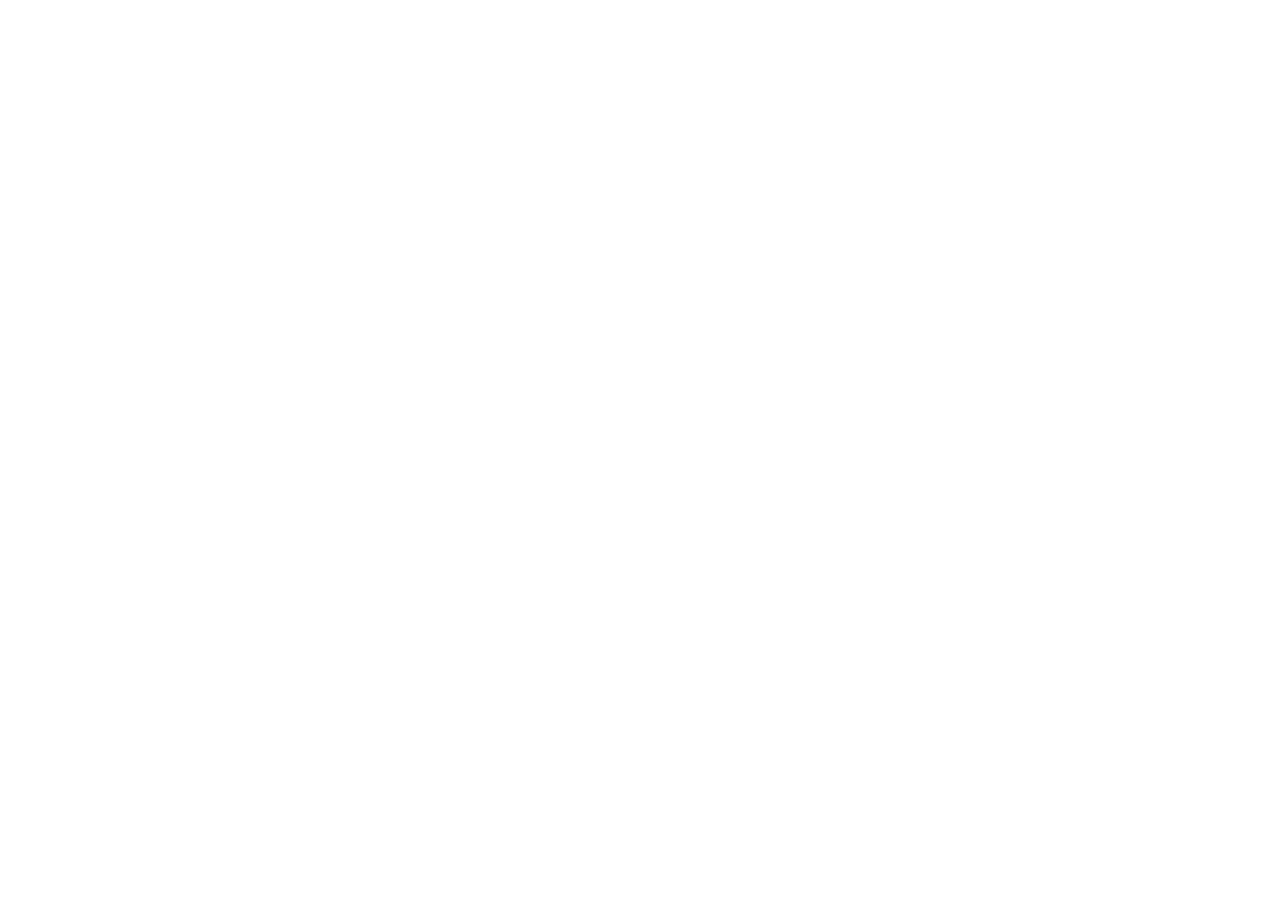
==== login.html @ 2840e65f "提交文件" ====
<!DOCTYPE html>
<html lang="en">
<head>
  <meta charset="UTF-8">
  <meta http-equiv="X-UA-Compatible" content="IE=edge">
  <meta name="viewport" content="width=device-width, initial-scale=1.0">
  <title>Document</title>
</head>
<body>
  
</body>
</html>
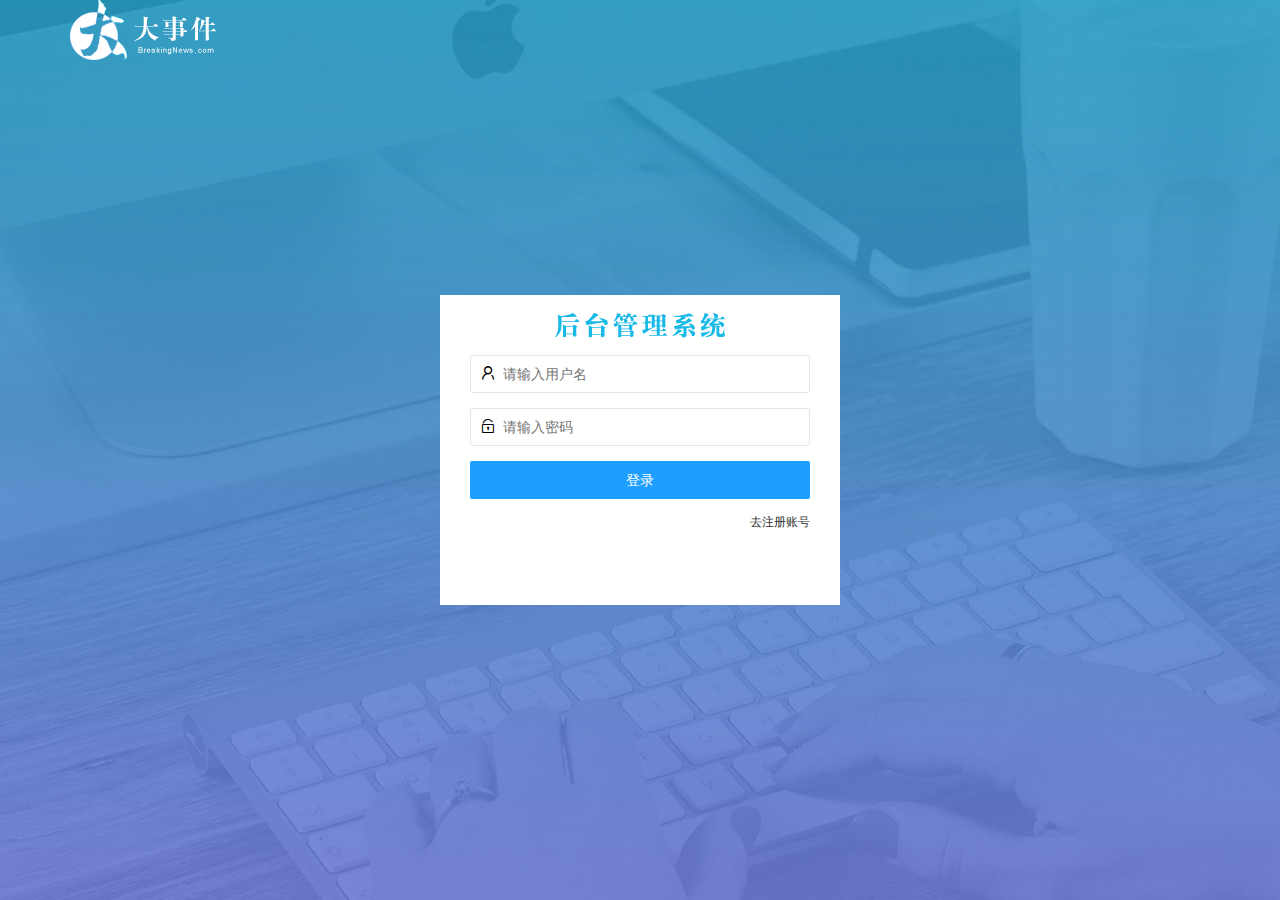
==== commit 8209e33f: "完成了登录和注册模块" ====
--- a/login.html
+++ b/login.html
@@ -4,9 +4,84 @@
   <meta charset="UTF-8">
   <meta http-equiv="X-UA-Compatible" content="IE=edge">
   <meta name="viewport" content="width=device-width, initial-scale=1.0">
-  <title>Document</title>
+  <title>大事件-登录/注册</title>
+  <!-- 导入layui样式 -->
+  <link rel="stylesheet" href="assets/lib/layui/css/layui.css">
+  <!-- 导入自己的样式 -->
+  <link rel="stylesheet" href="assets/css/login.css">
 </head>
 <body>
-  
+  <!-- 头部的logol区域 -->
+  <div class="layui-main">
+    <img src="/assets/images/logo.png" alt="">
 </body>
+  </div>
+
+  <!-- 登陆注册区域 -->
+  <div class="loginAndRegBox">
+    <div class="title-box"></div>
+    <!-- 登陆模块 -->
+    <div class="login-box">
+      <!-- 登陆的表单 -->
+    <form class="layui-form" id="form_login">
+      <!-- 用户名 -->
+      <div class="layui-form-item">
+        <i class="layui-icon layui-icon-username"></i>  
+        <input type="text" name="username" required  lay-verify="required" placeholder="请输入用户名" autocomplete="off" class="layui-input">
+      </div>
+      <!-- 密码 -->
+      <div class="layui-form-item">
+        <i class="layui-icon layui-icon-password"></i>
+        <input type="password" name="password" required  lay-verify="required|pwd" placeholder="请输入密码" autocomplete="off" class="layui-input">
+      </div>
+      <!-- 登录按钮 -->
+      <div class="layui-form-item">
+        <!-- 表单提交按钮和普通按钮的区别就是lay-submit的区别 -->
+        <button class="layui-btn layui-btn-fluid layui-btn-normal" lay-submit >登录</button> 
+      </div> 
+      <div class="layui-form-item links">
+        <a href="javascript:;" id="link_reg">去注册账号</a>
+      </div> 
+    </form>   
+    </div>
+    <!-- 注册模块 -->
+    <div class="reg-box" >
+      <!-- 注册的表单 -->
+      <form class="layui-form" id="form_reg">
+        <!-- 用户名 -->
+        <div class="layui-form-item">
+          <i class="layui-icon layui-icon-username"></i>  
+          <input type="text" name="username" required  lay-verify="required" placeholder="请输入用户名" autocomplete="off" class="layui-input">
+        </div>
+        <!-- 密码 -->
+        <div class="layui-form-item">
+          <i class="layui-icon layui-icon-password"></i>
+          <input type="password" name="password" required  lay-verify="required|pwd" placeholder="请输入密码" autocomplete="off" class="layui-input">
+        </div>
+        <!-- 密码确认框 -->
+        <div class="layui-form-item">
+          <i class="layui-icon layui-icon-password"></i>
+          <input type="password" name="repassword" required  lay-verify="required|pwd|repwd" placeholder="再次确认密码" autocomplete="off" class="layui-input">
+        </div>
+        <!-- 注册按钮 -->
+        <div class="layui-form-item">
+
+          <button class="layui-btn layui-btn-fluid layui-btn-normal" lay-submit >注册</button> 
+        </div> 
+        <div class="layui-form-item links">
+          <a href="javascript:;" id="link_login">去登录</a>
+        </div> 
+      </form>   
+      
+    </div> 
+             
+  </div>
+  <!-- 导入layui中的JS文件,要想layui中的某个功能样式生效，既需要导入css文件也需要js文件 -->
+  <script src="/assets/lib/layui/layui.all.js"></script>
+  <!-- 导入JQuery -->
+  <script src="/assets/lib/jquery.js"></script>
+  <script src="/assets/js/baseAPI.js"></script>
+  <!-- 导入自己的脚本 -->
+  <script src="/assets/js/login.js"></script>
+ 
 </html>--- a/assets/lib/layui/css/layui.css
+++ b/assets/lib/layui/css/layui.css
@@ -0,0 +1,2 @@
+/** layui-v2.5.5 MIT License By https://www.layui.com */
+ .layui-inline,img{display:inline-block;vertical-align:middle}h1,h2,h3,h4,h5,h6{font-weight:400}.layui-edge,.layui-header,.layui-inline,.layui-main{position:relative}.layui-body,.layui-edge,.layui-elip{overflow:hidden}.layui-btn,.layui-edge,.layui-inline,img{vertical-align:middle}.layui-btn,.layui-disabled,.layui-icon,.layui-unselect{-moz-user-select:none;-webkit-user-select:none;-ms-user-select:none}.layui-elip,.layui-form-checkbox span,.layui-form-pane .layui-form-label{text-overflow:ellipsis;white-space:nowrap}.layui-breadcrumb,.layui-tree-btnGroup{visibility:hidden}blockquote,body,button,dd,div,dl,dt,form,h1,h2,h3,h4,h5,h6,input,li,ol,p,pre,td,textarea,th,ul{margin:0;padding:0;-webkit-tap-highlight-color:rgba(0,0,0,0)}a:active,a:hover{outline:0}img{border:none}li{list-style:none}table{border-collapse:collapse;border-spacing:0}h4,h5,h6{font-size:100%}button,input,optgroup,option,select,textarea{font-family:inherit;font-size:inherit;font-style:inherit;font-weight:inherit;outline:0}pre{white-space:pre-wrap;white-space:-moz-pre-wrap;white-space:-pre-wrap;white-space:-o-pre-wrap;word-wrap:break-word}body{line-height:24px;font:14px Helvetica Neue,Helvetica,PingFang SC,Tahoma,Arial,sans-serif}hr{height:1px;margin:10px 0;border:0;clear:both}a{color:#333;text-decoration:none}a:hover{color:#777}a cite{font-style:normal;*cursor:pointer}.layui-border-box,.layui-border-box *{box-sizing:border-box}.layui-box,.layui-box *{box-sizing:content-box}.layui-clear{clear:both;*zoom:1}.layui-clear:after{content:'\20';clear:both;*zoom:1;display:block;height:0}.layui-inline{*display:inline;*zoom:1}.layui-edge{display:inline-block;width:0;height:0;border-width:6px;border-style:dashed;border-color:transparent}.layui-edge-top{top:-4px;border-bottom-color:#999;border-bottom-style:solid}.layui-edge-right{border-left-color:#999;border-left-style:solid}.layui-edge-bottom{top:2px;border-top-color:#999;border-top-style:solid}.layui-edge-left{border-right-color:#999;border-right-style:solid}.layui-disabled,.layui-disabled:hover{color:#d2d2d2!important;cursor:not-allowed!important}.layui-circle{border-radius:100%}.layui-show{display:block!important}.layui-hide{display:none!important}@font-face{font-family:layui-icon;src:url(../font/iconfont.eot?v=250);src:url(../font/iconfont.eot?v=250#iefix) format('embedded-opentype'),url(../font/iconfont.woff2?v=250) format('woff2'),url(../font/iconfont.woff?v=250) format('woff'),url(../font/iconfont.ttf?v=250) format('truetype'),url(../font/iconfont.svg?v=250#layui-icon) format('svg')}.layui-icon{font-family:layui-icon!important;font-size:16px;font-style:normal;-webkit-font-smoothing:antialiased;-moz-osx-font-smoothing:grayscale}.layui-icon-reply-fill:before{content:"\e611"}.layui-icon-set-fill:before{content:"\e614"}.layui-icon-menu-fill:before{content:"\e60f"}.layui-icon-search:before{content:"\e615"}.layui-icon-share:before{content:"\e641"}.layui-icon-set-sm:before{content:"\e620"}.layui-icon-engine:before{content:"\e628"}.layui-icon-close:before{content:"\1006"}.layui-icon-close-fill:before{content:"\1007"}.layui-icon-chart-screen:before{content:"\e629"}.layui-icon-star:before{content:"\e600"}.layui-icon-circle-dot:before{content:"\e617"}.layui-icon-chat:before{content:"\e606"}.layui-icon-release:before{content:"\e609"}.layui-icon-list:before{content:"\e60a"}.layui-icon-chart:before{content:"\e62c"}.layui-icon-ok-circle:before{content:"\1005"}.layui-icon-layim-theme:before{content:"\e61b"}.layui-icon-table:before{content:"\e62d"}.layui-icon-right:before{content:"\e602"}.layui-icon-left:before{content:"\e603"}.layui-icon-cart-simple:before{content:"\e698"}.layui-icon-face-cry:before{content:"\e69c"}.layui-icon-face-smile:before{content:"\e6af"}.layui-icon-survey:before{content:"\e6b2"}.layui-icon-tree:before{content:"\e62e"}.layui-icon-upload-circle:before{content:"\e62f"}.layui-icon-add-circle:before{content:"\e61f"}.layui-icon-download-circle:before{content:"\e601"}.layui-icon-templeate-1:before{content:"\e630"}.layui-icon-util:before{content:"\e631"}.layui-icon-face-surprised:before{content:"\e664"}.layui-icon-edit:before{content:"\e642"}.layui-icon-speaker:before{content:"\e645"}.layui-icon-down:before{content:"\e61a"}.layui-icon-file:before{content:"\e621"}.layui-icon-layouts:before{content:"\e632"}.layui-icon-rate-half:before{content:"\e6c9"}.layui-icon-add-circle-fine:before{content:"\e608"}.layui-icon-prev-circle:before{content:"\e633"}.layui-icon-read:before{content:"\e705"}.layui-icon-404:before{content:"\e61c"}.layui-icon-carousel:before{content:"\e634"}.layui-icon-help:before{content:"\e607"}.layui-icon-code-circle:before{content:"\e635"}.layui-icon-water:before{content:"\e636"}.layui-icon-username:before{content:"\e66f"}.layui-icon-find-fill:before{content:"\e670"}.layui-icon-about:before{content:"\e60b"}.layui-icon-location:before{content:"\e715"}.layui-icon-up:before{content:"\e619"}.layui-icon-pause:before{content:"\e651"}.layui-icon-date:before{content:"\e637"}.layui-icon-layim-uploadfile:before{content:"\e61d"}.layui-icon-delete:before{content:"\e640"}.layui-icon-play:before{content:"\e652"}.layui-icon-top:before{content:"\e604"}.layui-icon-friends:before{content:"\e612"}.layui-icon-refresh-3:before{content:"\e9aa"}.layui-icon-ok:before{content:"\e605"}.layui-icon-layer:before{content:"\e638"}.layui-icon-face-smile-fine:before{content:"\e60c"}.layui-icon-dollar:before{content:"\e659"}.layui-icon-group:before{content:"\e613"}.layui-icon-layim-download:before{content:"\e61e"}.layui-icon-picture-fine:before{content:"\e60d"}.layui-icon-link:before{content:"\e64c"}.layui-icon-diamond:before{content:"\e735"}.layui-icon-log:before{content:"\e60e"}.layui-icon-rate-solid:before{content:"\e67a"}.layui-icon-fonts-del:before{content:"\e64f"}.layui-icon-unlink:before{content:"\e64d"}.layui-icon-fonts-clear:before{content:"\e639"}.layui-icon-triangle-r:before{content:"\e623"}.layui-icon-circle:before{content:"\e63f"}.layui-icon-radio:before{content:"\e643"}.layui-icon-align-center:before{content:"\e647"}.layui-icon-align-right:before{content:"\e648"}.layui-icon-align-left:before{content:"\e649"}.layui-icon-loading-1:before{content:"\e63e"}.layui-icon-return:before{content:"\e65c"}.layui-icon-fonts-strong:before{content:"\e62b"}.layui-icon-upload:before{content:"\e67c"}.layui-icon-dialogue:before{content:"\e63a"}.layui-icon-video:before{content:"\e6ed"}.layui-icon-headset:before{content:"\e6fc"}.layui-icon-cellphone-fine:before{content:"\e63b"}.layui-icon-add-1:before{content:"\e654"}.layui-icon-face-smile-b:before{content:"\e650"}.layui-icon-fonts-html:before{content:"\e64b"}.layui-icon-form:before{content:"\e63c"}.layui-icon-cart:before{content:"\e657"}.layui-icon-camera-fill:before{content:"\e65d"}.layui-icon-tabs:before{content:"\e62a"}.layui-icon-fonts-code:before{content:"\e64e"}.layui-icon-fire:before{content:"\e756"}.layui-icon-set:before{content:"\e716"}.layui-icon-fonts-u:before{content:"\e646"}.layui-icon-triangle-d:before{content:"\e625"}.layui-icon-tips:before{content:"\e702"}.layui-icon-picture:before{content:"\e64a"}.layui-icon-more-vertical:before{content:"\e671"}.layui-icon-flag:before{content:"\e66c"}.layui-icon-loading:before{content:"\e63d"}.layui-icon-fonts-i:before{content:"\e644"}.layui-icon-refresh-1:before{content:"\e666"}.layui-icon-rmb:before{content:"\e65e"}.layui-icon-home:before{content:"\e68e"}.layui-icon-user:before{content:"\e770"}.layui-icon-notice:before{content:"\e667"}.layui-icon-login-weibo:before{content:"\e675"}.layui-icon-voice:before{content:"\e688"}.layui-icon-upload-drag:before{content:"\e681"}.layui-icon-login-qq:before{content:"\e676"}.layui-icon-snowflake:before{content:"\e6b1"}.layui-icon-file-b:before{content:"\e655"}.layui-icon-template:before{content:"\e663"}.layui-icon-auz:before{content:"\e672"}.layui-icon-console:before{content:"\e665"}.layui-icon-app:before{content:"\e653"}.layui-icon-prev:before{content:"\e65a"}.layui-icon-website:before{content:"\e7ae"}.layui-icon-next:before{content:"\e65b"}.layui-icon-component:before{content:"\e857"}.layui-icon-more:before{content:"\e65f"}.layui-icon-login-wechat:before{content:"\e677"}.layui-icon-shrink-right:before{content:"\e668"}.layui-icon-spread-left:before{content:"\e66b"}.layui-icon-camera:before{content:"\e660"}.layui-icon-note:before{content:"\e66e"}.layui-icon-refresh:before{content:"\e669"}.layui-icon-female:before{content:"\e661"}.layui-icon-male:before{content:"\e662"}.layui-icon-password:before{content:"\e673"}.layui-icon-senior:before{content:"\e674"}.layui-icon-theme:before{content:"\e66a"}.layui-icon-tread:before{content:"\e6c5"}.layui-icon-praise:before{content:"\e6c6"}.layui-icon-star-fill:before{content:"\e658"}.layui-icon-rate:before{content:"\e67b"}.layui-icon-template-1:before{content:"\e656"}.layui-icon-vercode:before{content:"\e679"}.layui-icon-cellphone:before{content:"\e678"}.layui-icon-screen-full:before{content:"\e622"}.layui-icon-screen-restore:before{content:"\e758"}.layui-icon-cols:before{content:"\e610"}.layui-icon-export:before{content:"\e67d"}.layui-icon-print:before{content:"\e66d"}.layui-icon-slider:before{content:"\e714"}.layui-icon-addition:before{content:"\e624"}.layui-icon-subtraction:before{content:"\e67e"}.layui-icon-service:before{content:"\e626"}.layui-icon-transfer:before{content:"\e691"}.layui-main{width:1140px;margin:0 auto}.layui-header{z-index:1000;height:60px}.layui-header a:hover{transition:all .5s;-webkit-transition:all .5s}.layui-side{position:fixed;left:0;top:0;bottom:0;z-index:999;width:200px;overflow-x:hidden}.layui-side-scroll{position:relative;width:220px;height:100%;overflow-x:hidden}.layui-body{position:absolute;left:200px;right:0;top:0;bottom:0;z-index:998;width:auto;overflow-y:auto;box-sizing:border-box}.layui-layout-body{overflow:hidden}.layui-layout-admin .layui-header{background-color:#23262E}.layui-layout-admin .layui-side{top:60px;width:200px;overflow-x:hidden}.layui-layout-admin .layui-body{position:fixed;top:60px;bottom:44px}.layui-layout-admin .layui-main{width:auto;margin:0 15px}.layui-layout-admin .layui-footer{position:fixed;left:200px;right:0;bottom:0;height:44px;line-height:44px;padding:0 15px;background-color:#eee}.layui-layout-admin .layui-logo{position:absolute;left:0;top:0;width:200px;height:100%;line-height:60px;text-align:center;color:#009688;font-size:16px}.layui-layout-admin .layui-header .layui-nav{background:0 0}.layui-layout-left{position:absolute!important;left:200px;top:0}.layui-layout-right{position:absolute!important;right:0;top:0}.layui-container{position:relative;margin:0 auto;padding:0 15px;box-sizing:border-box}.layui-fluid{position:relative;margin:0 auto;padding:0 15px}.layui-row:after,.layui-row:before{content:'';display:block;clear:both}.layui-col-lg1,.layui-col-lg10,.layui-col-lg11,.layui-col-lg12,.layui-col-lg2,.layui-col-lg3,.layui-col-lg4,.layui-col-lg5,.layui-col-lg6,.layui-col-lg7,.layui-col-lg8,.layui-col-lg9,.layui-col-md1,.layui-col-md10,.layui-col-md11,.layui-col-md12,.layui-col-md2,.layui-col-md3,.layui-col-md4,.layui-col-md5,.layui-col-md6,.layui-col-md7,.layui-col-md8,.layui-col-md9,.layui-col-sm1,.layui-col-sm10,.layui-col-sm11,.layui-col-sm12,.layui-col-sm2,.layui-col-sm3,.layui-col-sm4,.layui-col-sm5,.layui-col-sm6,.layui-col-sm7,.layui-col-sm8,.layui-col-sm9,.layui-col-xs1,.layui-col-xs10,.layui-col-xs11,.layui-col-xs12,.layui-col-xs2,.layui-col-xs3,.layui-col-xs4,.layui-col-xs5,.layui-col-xs6,.layui-col-xs7,.layui-col-xs8,.layui-col-xs9{position:relative;display:block;box-sizing:border-box}.layui-col-xs1,.layui-col-xs10,.layui-col-xs11,.layui-col-xs12,.layui-col-xs2,.layui-col-xs3,.layui-col-xs4,.layui-col-xs5,.layui-col-xs6,.layui-col-xs7,.layui-col-xs8,.layui-col-xs9{float:left}.layui-col-xs1{width:8.33333333%}.layui-col-xs2{width:16.66666667%}.layui-col-xs3{width:25%}.layui-col-xs4{width:33.33333333%}.layui-col-xs5{width:41.66666667%}.layui-col-xs6{width:50%}.layui-col-xs7{width:58.33333333%}.layui-col-xs8{width:66.66666667%}.layui-col-xs9{width:75%}.layui-col-xs10{width:83.33333333%}.layui-col-xs11{width:91.66666667%}.layui-col-xs12{width:100%}.layui-col-xs-offset1{margin-left:8.33333333%}.layui-col-xs-offset2{margin-left:16.66666667%}.layui-col-xs-offset3{margin-left:25%}.layui-col-xs-offset4{margin-left:33.33333333%}.layui-col-xs-offset5{margin-left:41.66666667%}.layui-col-xs-offset6{margin-left:50%}.layui-col-xs-offset7{margin-left:58.33333333%}.layui-col-xs-offset8{margin-left:66.66666667%}.layui-col-xs-offset9{margin-left:75%}.layui-col-xs-offset10{margin-left:83.33333333%}.layui-col-xs-offset11{margin-left:91.66666667%}.layui-col-xs-offset12{margin-left:100%}@media screen and (max-width:768px){.layui-hide-xs{display:none!important}.layui-show-xs-block{display:block!important}.layui-show-xs-inline{display:inline!important}.layui-show-xs-inline-block{display:inline-block!important}}@media screen and (min-width:768px){.layui-container{width:750px}.layui-hide-sm{display:none!important}.layui-show-sm-block{display:block!important}.layui-show-sm-inline{display:inline!important}.layui-show-sm-inline-block{display:inline-block!important}.layui-col-sm1,.layui-col-sm10,.layui-col-sm11,.layui-col-sm12,.layui-col-sm2,.layui-col-sm3,.layui-col-sm4,.layui-col-sm5,.layui-col-sm6,.layui-col-sm7,.layui-col-sm8,.layui-col-sm9{float:left}.layui-col-sm1{width:8.33333333%}.layui-col-sm2{width:16.66666667%}.layui-col-sm3{width:25%}.layui-col-sm4{width:33.33333333%}.layui-col-sm5{width:41.66666667%}.layui-col-sm6{width:50%}.layui-col-sm7{width:58.33333333%}.layui-col-sm8{width:66.66666667%}.layui-col-sm9{width:75%}.layui-col-sm10{width:83.33333333%}.layui-col-sm11{width:91.66666667%}.layui-col-sm12{width:100%}.layui-col-sm-offset1{margin-left:8.33333333%}.layui-col-sm-offset2{margin-left:16.66666667%}.layui-col-sm-offset3{margin-left:25%}.layui-col-sm-offset4{margin-left:33.33333333%}.layui-col-sm-offset5{margin-left:41.66666667%}.layui-col-sm-offset6{margin-left:50%}.layui-col-sm-offset7{margin-left:58.33333333%}.layui-col-sm-offset8{margin-left:66.66666667%}.layui-col-sm-offset9{margin-left:75%}.layui-col-sm-offset10{margin-left:83.33333333%}.layui-col-sm-offset11{margin-left:91.66666667%}.layui-col-sm-offset12{margin-left:100%}}@media screen and (min-width:992px){.layui-container{width:970px}.layui-hide-md{display:none!important}.layui-show-md-block{display:block!important}.layui-show-md-inline{display:inline!important}.layui-show-md-inline-block{display:inline-block!important}.layui-col-md1,.layui-col-md10,.layui-col-md11,.layui-col-md12,.layui-col-md2,.layui-col-md3,.layui-col-md4,.layui-col-md5,.layui-col-md6,.layui-col-md7,.layui-col-md8,.layui-col-md9{float:left}.layui-col-md1{width:8.33333333%}.layui-col-md2{width:16.66666667%}.layui-col-md3{width:25%}.layui-col-md4{width:33.33333333%}.layui-col-md5{width:41.66666667%}.layui-col-md6{width:50%}.layui-col-md7{width:58.33333333%}.layui-col-md8{width:66.66666667%}.layui-col-md9{width:75%}.layui-col-md10{width:83.33333333%}.layui-col-md11{width:91.66666667%}.layui-col-md12{width:100%}.layui-col-md-offset1{margin-left:8.33333333%}.layui-col-md-offset2{margin-left:16.66666667%}.layui-col-md-offset3{margin-left:25%}.layui-col-md-offset4{margin-left:33.33333333%}.layui-col-md-offset5{margin-left:41.66666667%}.layui-col-md-offset6{margin-left:50%}.layui-col-md-offset7{margin-left:58.33333333%}.layui-col-md-offset8{margin-left:66.66666667%}.layui-col-md-offset9{margin-left:75%}.layui-col-md-offset10{margin-left:83.33333333%}.layui-col-md-offset11{margin-left:91.66666667%}.layui-col-md-offset12{margin-left:100%}}@media screen and (min-width:1200px){.layui-container{width:1170px}.layui-hide-lg{display:none!important}.layui-show-lg-block{display:block!important}.layui-show-lg-inline{display:inline!important}.layui-show-lg-inline-block{display:inline-block!important}.layui-col-lg1,.layui-col-lg10,.layui-col-lg11,.layui-col-lg12,.layui-col-lg2,.layui-col-lg3,.layui-col-lg4,.layui-col-lg5,.layui-col-lg6,.layui-col-lg7,.layui-col-lg8,.layui-col-lg9{float:left}.layui-col-lg1{width:8.33333333%}.layui-col-lg2{width:16.66666667%}.layui-col-lg3{width:25%}.layui-col-lg4{width:33.33333333%}.layui-col-lg5{width:41.66666667%}.layui-col-lg6{width:50%}.layui-col-lg7{width:58.33333333%}.layui-col-lg8{width:66.66666667%}.layui-col-lg9{width:75%}.layui-col-lg10{width:83.33333333%}.layui-col-lg11{width:91.66666667%}.layui-col-lg12{width:100%}.layui-col-lg-offset1{margin-left:8.33333333%}.layui-col-lg-offset2{margin-left:16.66666667%}.layui-col-lg-offset3{margin-left:25%}.layui-col-lg-offset4{margin-left:33.33333333%}.layui-col-lg-offset5{margin-left:41.66666667%}.layui-col-lg-offset6{margin-left:50%}.layui-col-lg-offset7{margin-left:58.33333333%}.layui-col-lg-offset8{margin-left:66.66666667%}.layui-col-lg-offset9{margin-left:75%}.layui-col-lg-offset10{margin-left:83.33333333%}.layui-col-lg-offset11{margin-left:91.66666667%}.layui-col-lg-offset12{margin-left:100%}}.layui-col-space1{margin:-.5px}.layui-col-space1>*{padding:.5px}.layui-col-space3{margin:-1.5px}.layui-col-space3>*{padding:1.5px}.layui-col-space5{margin:-2.5px}.layui-col-space5>*{padding:2.5px}.layui-col-space8{margin:-3.5px}.layui-col-space8>*{padding:3.5px}.layui-col-space10{margin:-5px}.layui-col-space10>*{padding:5px}.layui-col-space12{margin:-6px}.layui-col-space12>*{padding:6px}.layui-col-space15{margin:-7.5px}.layui-col-space15>*{padding:7.5px}.layui-col-space18{margin:-9px}.layui-col-space18>*{padding:9px}.layui-col-space20{margin:-10px}.layui-col-space20>*{padding:10px}.layui-col-space22{margin:-11px}.layui-col-space22>*{padding:11px}.layui-col-space25{margin:-12.5px}.layui-col-space25>*{padding:12.5px}.layui-col-space30{margin:-15px}.layui-col-space30>*{padding:15px}.layui-btn,.layui-input,.layui-select,.layui-textarea,.layui-upload-button{outline:0;-webkit-appearance:none;transition:all .3s;-webkit-transition:all .3s;box-sizing:border-box}.layui-elem-quote{margin-bottom:10px;padding:15px;line-height:22px;border-left:5px solid #009688;border-radius:0 2px 2px 0;background-color:#f2f2f2}.layui-quote-nm{border-style:solid;border-width:1px 1px 1px 5px;background:0 0}.layui-elem-field{margin-bottom:10px;padding:0;border-width:1px;border-style:solid}.layui-elem-field legend{margin-left:20px;padding:0 10px;font-size:20px;font-weight:300}.layui-field-title{margin:10px 0 20px;border-width:1px 0 0}.layui-field-box{padding:10px 15px}.layui-field-title .layui-field-box{padding:10px 0}.layui-progress{position:relative;height:6px;border-radius:20px;background-color:#e2e2e2}.layui-progress-bar{position:absolute;left:0;top:0;width:0;max-width:100%;height:6px;border-radius:20px;text-align:right;background-color:#5FB878;transition:all .3s;-webkit-transition:all .3s}.layui-progress-big,.layui-progress-big .layui-progress-bar{height:18px;line-height:18px}.layui-progress-text{position:relative;top:-20px;line-height:18px;font-size:12px;color:#666}.layui-progress-big .layui-progress-text{position:static;padding:0 10px;color:#fff}.layui-collapse{border-width:1px;border-style:solid;border-radius:2px}.layui-colla-content,.layui-colla-item{border-top-width:1px;border-top-style:solid}.layui-colla-item:first-child{border-top:none}.layui-colla-title{position:relative;height:42px;line-height:42px;padding:0 15px 0 35px;color:#333;background-color:#f2f2f2;cursor:pointer;font-size:14px;overflow:hidden}.layui-colla-content{display:none;padding:10px 15px;line-height:22px;color:#666}.layui-colla-icon{position:absolute;left:15px;top:0;font-size:14px}.layui-card{margin-bottom:15px;border-radius:2px;background-color:#fff;box-shadow:0 1px 2px 0 rgba(0,0,0,.05)}.layui-card:last-child{margin-bottom:0}.layui-card-header{position:relative;height:42px;line-height:42px;padding:0 15px;border-bottom:1px solid #f6f6f6;color:#333;border-radius:2px 2px 0 0;font-size:14px}.layui-bg-black,.layui-bg-blue,.layui-bg-cyan,.layui-bg-green,.layui-bg-orange,.layui-bg-red{color:#fff!important}.layui-card-body{position:relative;padding:10px 15px;line-height:24px}.layui-card-body[pad15]{padding:15px}.layui-card-body[pad20]{padding:20px}.layui-card-body .layui-table{margin:5px 0}.layui-card .layui-tab{margin:0}.layui-panel-window{position:relative;padding:15px;border-radius:0;border-top:5px solid #E6E6E6;background-color:#fff}.layui-auxiliar-moving{position:fixed;left:0;right:0;top:0;bottom:0;width:100%;height:100%;background:0 0;z-index:9999999999}.layui-form-label,.layui-form-mid,.layui-form-select,.layui-input-block,.layui-input-inline,.layui-textarea{position:relative}.layui-bg-red{background-color:#FF5722!important}.layui-bg-orange{background-color:#FFB800!important}.layui-bg-green{background-color:#009688!important}.layui-bg-cyan{background-color:#2F4056!important}.layui-bg-blue{background-color:#1E9FFF!important}.layui-bg-black{background-color:#393D49!important}.layui-bg-gray{background-color:#eee!important;color:#666!important}.layui-badge-rim,.layui-colla-content,.layui-colla-item,.layui-collapse,.layui-elem-field,.layui-form-pane .layui-form-item[pane],.layui-form-pane .layui-form-label,.layui-input,.layui-layedit,.layui-layedit-tool,.layui-quote-nm,.layui-select,.layui-tab-bar,.layui-tab-card,.layui-tab-title,.layui-tab-title .layui-this:after,.layui-textarea{border-color:#e6e6e6}.layui-timeline-item:before,hr{background-color:#e6e6e6}.layui-text{line-height:22px;font-size:14px;color:#666}.layui-text h1,.layui-text h2,.layui-text h3{font-weight:500;color:#333}.layui-text h1{font-size:30px}.layui-text h2{font-size:24px}.layui-text h3{font-size:18px}.layui-text a:not(.layui-btn){color:#01AAED}.layui-text a:not(.layui-btn):hover{text-decoration:underline}.layui-text ul{padding:5px 0 5px 15px}.layui-text ul li{margin-top:5px;list-style-type:disc}.layui-text em,.layui-word-aux{color:#999!important;padding:0 5px!important}.layui-btn{display:inline-block;height:38px;line-height:38px;padding:0 18px;background-color:#009688;color:#fff;white-space:nowrap;text-align:center;font-size:14px;border:none;border-radius:2px;cursor:pointer}.layui-btn:hover{opacity:.8;filter:alpha(opacity=80);color:#fff}.layui-btn:active{opacity:1;filter:alpha(opacity=100)}.layui-btn+.layui-btn{margin-left:10px}.layui-btn-container{font-size:0}.layui-btn-container .layui-btn{margin-right:10px;margin-bottom:10px}.layui-btn-container .layui-btn+.layui-btn{margin-left:0}.layui-table .layui-btn-container .layui-btn{margin-bottom:9px}.layui-btn-radius{border-radius:100px}.layui-btn .layui-icon{margin-right:3px;font-size:18px;vertical-align:bottom;vertical-align:middle\9}.layui-btn-primary{border:1px solid #C9C9C9;background-color:#fff;color:#555}.layui-btn-primary:hover{border-color:#009688;color:#333}.layui-btn-normal{background-color:#1E9FFF}.layui-btn-warm{background-color:#FFB800}.layui-btn-danger{background-color:#FF5722}.layui-btn-checked{background-color:#5FB878}.layui-btn-disabled,.layui-btn-disabled:active,.layui-btn-disabled:hover{border:1px solid #e6e6e6;background-color:#FBFBFB;color:#C9C9C9;cursor:not-allowed;opacity:1}.layui-btn-lg{height:44px;line-height:44px;padding:0 25px;font-size:16px}.layui-btn-sm{height:30px;line-height:30px;padding:0 10px;font-size:12px}.layui-btn-sm i{font-size:16px!important}.layui-btn-xs{height:22px;line-height:22px;padding:0 5px;font-size:12px}.layui-btn-xs i{font-size:14px!important}.layui-btn-group{display:inline-block;vertical-align:middle;font-size:0}.layui-btn-group .layui-btn{margin-left:0!important;margin-right:0!important;border-left:1px solid rgba(255,255,255,.5);border-radius:0}.layui-btn-group .layui-btn-primary{border-left:none}.layui-btn-group .layui-btn-primary:hover{border-color:#C9C9C9;color:#009688}.layui-btn-group .layui-btn:first-child{border-left:none;border-radius:2px 0 0 2px}.layui-btn-group .layui-btn-primary:first-child{border-left:1px solid #c9c9c9}.layui-btn-group .layui-btn:last-child{border-radius:0 2px 2px 0}.layui-btn-group .layui-btn+.layui-btn{margin-left:0}.layui-btn-group+.layui-btn-group{margin-left:10px}.layui-btn-fluid{width:100%}.layui-input,.layui-select,.layui-textarea{height:38px;line-height:1.3;line-height:38px\9;border-width:1px;border-style:solid;background-color:#fff;border-radius:2px}.layui-input::-webkit-input-placeholder,.layui-select::-webkit-input-placeholder,.layui-textarea::-webkit-input-placeholder{line-height:1.3}.layui-input,.layui-textarea{display:block;width:100%;padding-left:10px}.layui-input:hover,.layui-textarea:hover{border-color:#D2D2D2!important}.layui-input:focus,.layui-textarea:focus{border-color:#C9C9C9!important}.layui-textarea{min-height:100px;height:auto;line-height:20px;padding:6px 10px;resize:vertical}.layui-select{padding:0 10px}.layui-form input[type=checkbox],.layui-form input[type=radio],.layui-form select{display:none}.layui-form [lay-ignore]{display:initial}.layui-form-item{margin-bottom:15px;clear:both;*zoom:1}.layui-form-item:after{content:'\20';clear:both;*zoom:1;display:block;height:0}.layui-form-label{float:left;display:block;padding:9px 15px;width:80px;font-weight:400;line-height:20px;text-align:right}.layui-form-label-col{display:block;float:none;padding:9px 0;line-height:20px;text-align:left}.layui-form-item .layui-inline{margin-bottom:5px;margin-right:10px}.layui-input-block{margin-left:110px;min-height:36px}.layui-input-inline{display:inline-block;vertical-align:middle}.layui-form-item .layui-input-inline{float:left;width:190px;margin-right:10px}.layui-form-text .layui-input-inline{width:auto}.layui-form-mid{float:left;display:block;padding:9px 0!important;line-height:20px;margin-right:10px}.layui-form-danger+.layui-form-select .layui-input,.layui-form-danger:focus{border-color:#FF5722!important}.layui-form-select .layui-input{padding-right:30px;cursor:pointer}.layui-form-select .layui-edge{position:absolute;right:10px;top:50%;margin-top:-3px;cursor:pointer;border-width:6px;border-top-color:#c2c2c2;border-top-style:solid;transition:all .3s;-webkit-transition:all .3s}.layui-form-select dl{display:none;position:absolute;left:0;top:42px;padding:5px 0;z-index:899;min-width:100%;border:1px solid #d2d2d2;max-height:300px;overflow-y:auto;background-color:#fff;border-radius:2px;box-shadow:0 2px 4px rgba(0,0,0,.12);box-sizing:border-box}.layui-form-select dl dd,.layui-form-select dl dt{padding:0 10px;line-height:36px;white-space:nowrap;overflow:hidden;text-overflow:ellipsis}.layui-form-select dl dt{font-size:12px;color:#999}.layui-form-select dl dd{cursor:pointer}.layui-form-select dl dd:hover{background-color:#f2f2f2;-webkit-transition:.5s all;transition:.5s all}.layui-form-select .layui-select-group dd{padding-left:20px}.layui-form-select dl dd.layui-select-tips{padding-left:10px!important;color:#999}.layui-form-select dl dd.layui-this{background-color:#5FB878;color:#fff}.layui-form-checkbox,.layui-form-select dl dd.layui-disabled{background-color:#fff}.layui-form-selected dl{display:block}.layui-form-checkbox,.layui-form-checkbox *,.layui-form-switch{display:inline-block;vertical-align:middle}.layui-form-selected .layui-edge{margin-top:-9px;-webkit-transform:rotate(180deg);transform:rotate(180deg);margin-top:-3px\9}:root .layui-form-selected .layui-edge{margin-top:-9px\0/IE9}.layui-form-selectup dl{top:auto;bottom:42px}.layui-select-none{margin:5px 0;text-align:center;color:#999}.layui-select-disabled .layui-disabled{border-color:#eee!important}.layui-select-disabled .layui-edge{border-top-color:#d2d2d2}.layui-form-checkbox{position:relative;height:30px;line-height:30px;margin-right:10px;padding-right:30px;cursor:pointer;font-size:0;-webkit-transition:.1s linear;transition:.1s linear;box-sizing:border-box}.layui-form-checkbox span{padding:0 10px;height:100%;font-size:14px;border-radius:2px 0 0 2px;background-color:#d2d2d2;color:#fff;overflow:hidden}.layui-form-checkbox:hover span{background-color:#c2c2c2}.layui-form-checkbox i{position:absolute;right:0;top:0;width:30px;height:28px;border:1px solid #d2d2d2;border-left:none;border-radius:0 2px 2px 0;color:#fff;font-size:20px;text-align:center}.layui-form-checkbox:hover i{border-color:#c2c2c2;color:#c2c2c2}.layui-form-checked,.layui-form-checked:hover{border-color:#5FB878}.layui-form-checked span,.layui-form-checked:hover span{background-color:#5FB878}.layui-form-checked i,.layui-form-checked:hover i{color:#5FB878}.layui-form-item .layui-form-checkbox{margin-top:4px}.layui-form-checkbox[lay-skin=primary]{height:auto!important;line-height:normal!important;min-width:18px;min-height:18px;border:none!important;margin-right:0;padding-left:28px;padding-right:0;background:0 0}.layui-form-checkbox[lay-skin=primary] span{padding-left:0;padding-right:15px;line-height:18px;background:0 0;color:#666}.layui-form-checkbox[lay-skin=primary] i{right:auto;left:0;width:16px;height:16px;line-height:16px;border:1px solid #d2d2d2;font-size:12px;border-radius:2px;background-color:#fff;-webkit-transition:.1s linear;transition:.1s linear}.layui-form-checkbox[lay-skin=primary]:hover i{border-color:#5FB878;color:#fff}.layui-form-checked[lay-skin=primary] i{border-color:#5FB878!important;background-color:#5FB878;color:#fff}.layui-checkbox-disbaled[lay-skin=primary] span{background:0 0!important;color:#c2c2c2}.layui-checkbox-disbaled[lay-skin=primary]:hover i{border-color:#d2d2d2}.layui-form-item .layui-form-checkbox[lay-skin=primary]{margin-top:10px}.layui-form-switch{position:relative;height:22px;line-height:22px;min-width:35px;padding:0 5px;margin-top:8px;border:1px solid #d2d2d2;border-radius:20px;cursor:pointer;background-color:#fff;-webkit-transition:.1s linear;transition:.1s linear}.layui-form-switch i{position:absolute;left:5px;top:3px;width:16px;height:16px;border-radius:20px;background-color:#d2d2d2;-webkit-transition:.1s linear;transition:.1s linear}.layui-form-switch em{position:relative;top:0;width:25px;margin-left:21px;padding:0!important;text-align:center!important;color:#999!important;font-style:normal!important;font-size:12px}.layui-form-onswitch{border-color:#5FB878;background-color:#5FB878}.layui-checkbox-disbaled,.layui-checkbox-disbaled i{border-color:#e2e2e2!important}.layui-form-onswitch i{left:100%;margin-left:-21px;background-color:#fff}.layui-form-onswitch em{margin-left:5px;margin-right:21px;color:#fff!important}.layui-checkbox-disbaled span{background-color:#e2e2e2!important}.layui-checkbox-disbaled:hover i{color:#fff!important}[lay-radio]{display:none}.layui-form-radio,.layui-form-radio *{display:inline-block;vertical-align:middle}.layui-form-radio{line-height:28px;margin:6px 10px 0 0;padding-right:10px;cursor:pointer;font-size:0}.layui-form-radio *{font-size:14px}.layui-form-radio>i{margin-right:8px;font-size:22px;color:#c2c2c2}.layui-form-radio>i:hover,.layui-form-radioed>i{color:#5FB878}.layui-radio-disbaled>i{color:#e2e2e2!important}.layui-form-pane .layui-form-label{width:110px;padding:8px 15px;height:38px;line-height:20px;border-width:1px;border-style:solid;border-radius:2px 0 0 2px;text-align:center;background-color:#FBFBFB;overflow:hidden;box-sizing:border-box}.layui-form-pane .layui-input-inline{margin-left:-1px}.layui-form-pane .layui-input-block{margin-left:110px;left:-1px}.layui-form-pane .layui-input{border-radius:0 2px 2px 0}.layui-form-pane .layui-form-text .layui-form-label{float:none;width:100%;border-radius:2px;box-sizing:border-box;text-align:left}.layui-form-pane .layui-form-text .layui-input-inline{display:block;margin:0;top:-1px;clear:both}.layui-form-pane .layui-form-text .layui-input-block{margin:0;left:0;top:-1px}.layui-form-pane .layui-form-text .layui-textarea{min-height:100px;border-radius:0 0 2px 2px}.layui-form-pane .layui-form-checkbox{margin:4px 0 4px 10px}.layui-form-pane .layui-form-radio,.layui-form-pane .layui-form-switch{margin-top:6px;margin-left:10px}.layui-form-pane .layui-form-item[pane]{position:relative;border-width:1px;border-style:solid}.layui-form-pane .layui-form-item[pane] .layui-form-label{position:absolute;left:0;top:0;height:100%;border-width:0 1px 0 0}.layui-form-pane .layui-form-item[pane] .layui-input-inline{margin-left:110px}@media screen and (max-width:450px){.layui-form-item .layui-form-label{text-overflow:ellipsis;overflow:hidden;white-space:nowrap}.layui-form-item .layui-inline{display:block;margin-right:0;margin-bottom:20px;clear:both}.layui-form-item .layui-inline:after{content:'\20';clear:both;display:block;height:0}.layui-form-item .layui-input-inline{display:block;float:none;left:-3px;width:auto;margin:0 0 10px 112px}.layui-form-item .layui-input-inline+.layui-form-mid{margin-left:110px;top:-5px;padding:0}.layui-form-item .layui-form-checkbox{margin-right:5px;margin-bottom:5px}}.layui-layedit{border-width:1px;border-style:solid;border-radius:2px}.layui-layedit-tool{padding:3px 5px;border-bottom-width:1px;border-bottom-style:solid;font-size:0}.layedit-tool-fixed{position:fixed;top:0;border-top:1px solid #e2e2e2}.layui-layedit-tool .layedit-tool-mid,.layui-layedit-tool .layui-icon{display:inline-block;vertical-align:middle;text-align:center;font-size:14px}.layui-layedit-tool .layui-icon{position:relative;width:32px;height:30px;line-height:30px;margin:3px 5px;color:#777;cursor:pointer;border-radius:2px}.layui-layedit-tool .layui-icon:hover{color:#393D49}.layui-layedit-tool .layui-icon:active{color:#000}.layui-layedit-tool .layedit-tool-active{background-color:#e2e2e2;color:#000}.layui-layedit-tool .layui-disabled,.layui-layedit-tool .layui-disabled:hover{color:#d2d2d2;cursor:not-allowed}.layui-layedit-tool .layedit-tool-mid{width:1px;height:18px;margin:0 10px;background-color:#d2d2d2}.layedit-tool-html{width:50px!important;font-size:30px!important}.layedit-tool-b,.layedit-tool-code,.layedit-tool-help{font-size:16px!important}.layedit-tool-d,.layedit-tool-face,.layedit-tool-image,.layedit-tool-unlink{font-size:18px!important}.layedit-tool-image input{position:absolute;font-size:0;left:0;top:0;width:100%;height:100%;opacity:.01;filter:Alpha(opacity=1);cursor:pointer}.layui-layedit-iframe iframe{display:block;width:100%}#LAY_layedit_code{overflow:hidden}.layui-laypage{display:inline-block;*display:inline;*zoom:1;vertical-align:middle;margin:10px 0;font-size:0}.layui-laypage>a:first-child,.layui-laypage>a:first-child em{border-radius:2px 0 0 2px}.layui-laypage>a:last-child,.layui-laypage>a:last-child em{border-radius:0 2px 2px 0}.layui-laypage>:first-child{margin-left:0!important}.layui-laypage>:last-child{margin-right:0!important}.layui-laypage a,.layui-laypage button,.layui-laypage input,.layui-laypage select,.layui-laypage span{border:1px solid #e2e2e2}.layui-laypage a,.layui-laypage span{display:inline-block;*display:inline;*zoom:1;vertical-align:middle;padding:0 15px;height:28px;line-height:28px;margin:0 -1px 5px 0;background-color:#fff;color:#333;font-size:12px}.layui-flow-more a *,.layui-laypage input,.layui-table-view select[lay-ignore]{display:inline-block}.layui-laypage a:hover{color:#009688}.layui-laypage em{font-style:normal}.layui-laypage .layui-laypage-spr{color:#999;font-weight:700}.layui-laypage a{text-decoration:none}.layui-laypage .layui-laypage-curr{position:relative}.layui-laypage .layui-laypage-curr em{position:relative;color:#fff}.layui-laypage .layui-laypage-curr .layui-laypage-em{position:absolute;left:-1px;top:-1px;padding:1px;width:100%;height:100%;background-color:#009688}.layui-laypage-em{border-radius:2px}.layui-laypage-next em,.layui-laypage-prev em{font-family:Sim sun;font-size:16px}.layui-laypage .layui-laypage-count,.layui-laypage .layui-laypage-limits,.layui-laypage .layui-laypage-refresh,.layui-laypage .layui-laypage-skip{margin-left:10px;margin-right:10px;padding:0;border:none}.layui-laypage .layui-laypage-limits,.layui-laypage .layui-laypage-refresh{vertical-align:top}.layui-laypage .layui-laypage-refresh i{font-size:18px;cursor:pointer}.layui-laypage select{height:22px;padding:3px;border-radius:2px;cursor:pointer}.layui-laypage .layui-laypage-skip{height:30px;line-height:30px;color:#999}.layui-laypage button,.layui-laypage input{height:30px;line-height:30px;border-radius:2px;vertical-align:top;background-color:#fff;box-sizing:border-box}.layui-laypage input{width:40px;margin:0 10px;padding:0 3px;text-align:center}.layui-laypage input:focus,.layui-laypage select:focus{border-color:#009688!important}.layui-laypage button{margin-left:10px;padding:0 10px;cursor:pointer}.layui-table,.layui-table-view{margin:10px 0}.layui-flow-more{margin:10px 0;text-align:center;color:#999;font-size:14px}.layui-flow-more a{height:32px;line-height:32px}.layui-flow-more a *{vertical-align:top}.layui-flow-more a cite{padding:0 20px;border-radius:3px;background-color:#eee;color:#333;font-style:normal}.layui-flow-more a cite:hover{opacity:.8}.layui-flow-more a i{font-size:30px;color:#737383}.layui-table{width:100%;background-color:#fff;color:#666}.layui-table tr{transition:all .3s;-webkit-transition:all .3s}.layui-table th{text-align:left;font-weight:400}.layui-table tbody tr:hover,.layui-table thead tr,.layui-table-click,.layui-table-header,.layui-table-hover,.layui-table-mend,.layui-table-patch,.layui-table-tool,.layui-table-total,.layui-table-total tr,.layui-table[lay-even] tr:nth-child(even){background-color:#f2f2f2}.layui-table td,.layui-table th,.layui-table-col-set,.layui-table-fixed-r,.layui-table-grid-down,.layui-table-header,.layui-table-page,.layui-table-tips-main,.layui-table-tool,.layui-table-total,.layui-table-view,.layui-table[lay-skin=line],.layui-table[lay-skin=row]{border-width:1px;border-style:solid;border-color:#e6e6e6}.layui-table td,.layui-table th{position:relative;padding:9px 15px;min-height:20px;line-height:20px;font-size:14px}.layui-table[lay-skin=line] td,.layui-table[lay-skin=line] th{border-width:0 0 1px}.layui-table[lay-skin=row] td,.layui-table[lay-skin=row] th{border-width:0 1px 0 0}.layui-table[lay-skin=nob] td,.layui-table[lay-skin=nob] th{border:none}.layui-table img{max-width:100px}.layui-table[lay-size=lg] td,.layui-table[lay-size=lg] th{padding:15px 30px}.layui-table-view .layui-table[lay-size=lg] .layui-table-cell{height:40px;line-height:40px}.layui-table[lay-size=sm] td,.layui-table[lay-size=sm] th{font-size:12px;padding:5px 10px}.layui-table-view .layui-table[lay-size=sm] .layui-table-cell{height:20px;line-height:20px}.layui-table[lay-data]{display:none}.layui-table-box{position:relative;overflow:hidden}.layui-table-view .layui-table{position:relative;width:auto;margin:0}.layui-table-view .layui-table[lay-skin=line]{border-width:0 1px 0 0}.layui-table-view .layui-table[lay-skin=row]{border-width:0 0 1px}.layui-table-view .layui-table td,.layui-table-view .layui-table th{padding:5px 0;border-top:none;border-left:none}.layui-table-view .layui-table th.layui-unselect .layui-table-cell span{cursor:pointer}.layui-table-view .layui-table td{cursor:default}.layui-table-view .layui-table td[data-edit=text]{cursor:text}.layui-table-view .layui-form-checkbox[lay-skin=primary] i{width:18px;height:18px}.layui-table-view .layui-form-radio{line-height:0;padding:0}.layui-table-view .layui-form-radio>i{margin:0;font-size:20px}.layui-table-init{position:absolute;left:0;top:0;width:100%;height:100%;text-align:center;z-index:110}.layui-table-init .layui-icon{position:absolute;left:50%;top:50%;margin:-15px 0 0 -15px;font-size:30px;color:#c2c2c2}.layui-table-header{border-width:0 0 1px;overflow:hidden}.layui-table-header .layui-table{margin-bottom:-1px}.layui-table-tool .layui-inline[lay-event]{position:relative;width:26px;height:26px;padding:5px;line-height:16px;margin-right:10px;text-align:center;color:#333;border:1px solid #ccc;cursor:pointer;-webkit-transition:.5s all;transition:.5s all}.layui-table-tool .layui-inline[lay-event]:hover{border:1px solid #999}.layui-table-tool-temp{padding-right:120px}.layui-table-tool-self{position:absolute;right:17px;top:10px}.layui-table-tool .layui-table-tool-self .layui-inline[lay-event]{margin:0 0 0 10px}.layui-table-tool-panel{position:absolute;top:29px;left:-1px;padding:5px 0;min-width:150px;min-height:40px;border:1px solid #d2d2d2;text-align:left;overflow-y:auto;background-color:#fff;box-shadow:0 2px 4px rgba(0,0,0,.12)}.layui-table-cell,.layui-table-tool-panel li{overflow:hidden;text-overflow:ellipsis;white-space:nowrap}.layui-table-tool-panel li{padding:0 10px;line-height:30px;-webkit-transition:.5s all;transition:.5s all}.layui-table-tool-panel li .layui-form-checkbox[lay-skin=primary]{width:100%;padding-left:28px}.layui-table-tool-panel li:hover{background-color:#f2f2f2}.layui-table-tool-panel li .layui-form-checkbox[lay-skin=primary] i{position:absolute;left:0;top:0}.layui-table-tool-panel li .layui-form-checkbox[lay-skin=primary] span{padding:0}.layui-table-tool .layui-table-tool-self .layui-table-tool-panel{left:auto;right:-1px}.layui-table-col-set{position:absolute;right:0;top:0;width:20px;height:100%;border-width:0 0 0 1px;background-color:#fff}.layui-table-sort{width:10px;height:20px;margin-left:5px;cursor:pointer!important}.layui-table-sort .layui-edge{position:absolute;left:5px;border-width:5px}.layui-table-sort .layui-table-sort-asc{top:3px;border-top:none;border-bottom-style:solid;border-bottom-color:#b2b2b2}.layui-table-sort .layui-table-sort-asc:hover{border-bottom-color:#666}.layui-table-sort .layui-table-sort-desc{bottom:5px;border-bottom:none;border-top-style:solid;border-top-color:#b2b2b2}.layui-table-sort .layui-table-sort-desc:hover{border-top-color:#666}.layui-table-sort[lay-sort=asc] .layui-table-sort-asc{border-bottom-color:#000}.layui-table-sort[lay-sort=desc] .layui-table-sort-desc{border-top-color:#000}.layui-table-cell{height:28px;line-height:28px;padding:0 15px;position:relative;box-sizing:border-box}.layui-table-cell .layui-form-checkbox[lay-skin=primary]{top:-1px;padding:0}.layui-table-cell .layui-table-link{color:#01AAED}.laytable-cell-checkbox,.laytable-cell-numbers,.laytable-cell-radio,.laytable-cell-space{padding:0;text-align:center}.layui-table-body{position:relative;overflow:auto;margin-right:-1px;margin-bottom:-1px}.layui-table-body .layui-none{line-height:26px;padding:15px;text-align:center;color:#999}.layui-table-fixed{position:absolute;left:0;top:0;z-index:101}.layui-table-fixed .layui-table-body{overflow:hidden}.layui-table-fixed-l{box-shadow:0 -1px 8px rgba(0,0,0,.08)}.layui-table-fixed-r{left:auto;right:-1px;border-width:0 0 0 1px;box-shadow:-1px 0 8px rgba(0,0,0,.08)}.layui-table-fixed-r .layui-table-header{position:relative;overflow:visible}.layui-table-mend{position:absolute;right:-49px;top:0;height:100%;width:50px}.layui-table-tool{position:relative;z-index:890;width:100%;min-height:50px;line-height:30px;padding:10px 15px;border-width:0 0 1px}.layui-table-tool .layui-btn-container{margin-bottom:-10px}.layui-table-page,.layui-table-total{border-width:1px 0 0;margin-bottom:-1px;overflow:hidden}.layui-table-page{position:relative;width:100%;padding:7px 7px 0;height:41px;font-size:12px;white-space:nowrap}.layui-table-page>div{height:26px}.layui-table-page .layui-laypage{margin:0}.layui-table-page .layui-laypage a,.layui-table-page .layui-laypage span{height:26px;line-height:26px;margin-bottom:10px;border:none;background:0 0}.layui-table-page .layui-laypage a,.layui-table-page .layui-laypage span.layui-laypage-curr{padding:0 12px}.layui-table-page .layui-laypage span{margin-left:0;padding:0}.layui-table-page .layui-laypage .layui-laypage-prev{margin-left:-7px!important}.layui-table-page .layui-laypage .layui-laypage-curr .layui-laypage-em{left:0;top:0;padding:0}.layui-table-page .layui-laypage button,.layui-table-page .layui-laypage input{height:26px;line-height:26px}.layui-table-page .layui-laypage input{width:40px}.layui-table-page .layui-laypage button{padding:0 10px}.layui-table-page select{height:18px}.layui-table-patch .layui-table-cell{padding:0;width:30px}.layui-table-edit{position:absolute;left:0;top:0;width:100%;height:100%;padding:0 14px 1px;border-radius:0;box-shadow:1px 1px 20px rgba(0,0,0,.15)}.layui-table-edit:focus{border-color:#5FB878!important}select.layui-table-edit{padding:0 0 0 10px;border-color:#C9C9C9}.layui-table-view .layui-form-checkbox,.layui-table-view .layui-form-radio,.layui-table-view .layui-form-switch{top:0;margin:0;box-sizing:content-box}.layui-table-view .layui-form-checkbox{top:-1px;height:26px;line-height:26px}.layui-table-view .layui-form-checkbox i{height:26px}.layui-table-grid .layui-table-cell{overflow:visible}.layui-table-grid-down{position:absolute;top:0;right:0;width:26px;height:100%;padding:5px 0;border-width:0 0 0 1px;text-align:center;background-color:#fff;color:#999;cursor:pointer}.layui-table-grid-down .layui-icon{position:absolute;top:50%;left:50%;margin:-8px 0 0 -8px}.layui-table-grid-down:hover{background-color:#fbfbfb}body .layui-table-tips .layui-layer-content{background:0 0;padding:0;box-shadow:0 1px 6px rgba(0,0,0,.12)}.layui-table-tips-main{margin:-44px 0 0 -1px;max-height:150px;padding:8px 15px;font-size:14px;overflow-y:scroll;background-color:#fff;color:#666}.layui-table-tips-c{position:absolute;right:-3px;top:-13px;width:20px;height:20px;padding:3px;cursor:pointer;background-color:#666;border-radius:50%;color:#fff}.layui-table-tips-c:hover{background-color:#777}.layui-table-tips-c:before{position:relative;right:-2px}.layui-upload-file{display:none!important;opacity:.01;filter:Alpha(opacity=1)}.layui-upload-drag,.layui-upload-form,.layui-upload-wrap{display:inline-block}.layui-upload-list{margin:10px 0}.layui-upload-choose{padding:0 10px;color:#999}.layui-upload-drag{position:relative;padding:30px;border:1px dashed #e2e2e2;background-color:#fff;text-align:center;cursor:pointer;color:#999}.layui-upload-drag .layui-icon{font-size:50px;color:#009688}.layui-upload-drag[lay-over]{border-color:#009688}.layui-upload-iframe{position:absolute;width:0;height:0;border:0;visibility:hidden}.layui-upload-wrap{position:relative;vertical-align:middle}.layui-upload-wrap .layui-upload-file{display:block!important;position:absolute;left:0;top:0;z-index:10;font-size:100px;width:100%;height:100%;opacity:.01;filter:Alpha(opacity=1);cursor:pointer}.layui-transfer-active,.layui-transfer-box{display:inline-block;vertical-align:middle}.layui-transfer-box,.layui-transfer-header,.layui-transfer-search{border-width:0;border-style:solid;border-color:#e6e6e6}.layui-transfer-box{position:relative;border-width:1px;width:200px;height:360px;border-radius:2px;background-color:#fff}.layui-transfer-box .layui-form-checkbox{width:100%;margin:0!important}.layui-transfer-header{height:38px;line-height:38px;padding:0 10px;border-bottom-width:1px}.layui-transfer-search{position:relative;padding:10px;border-bottom-width:1px}.layui-transfer-search .layui-input{height:32px;padding-left:30px;font-size:12px}.layui-transfer-search .layui-icon-search{position:absolute;left:20px;top:50%;margin-top:-8px;color:#666}.layui-transfer-active{margin:0 15px}.layui-transfer-active .layui-btn{display:block;margin:0;padding:0 15px;background-color:#5FB878;border-color:#5FB878;color:#fff}.layui-transfer-active .layui-btn-disabled{background-color:#FBFBFB;border-color:#e6e6e6;color:#C9C9C9}.layui-transfer-active .layui-btn:first-child{margin-bottom:15px}.layui-transfer-active .layui-btn .layui-icon{margin:0;font-size:14px!important}.layui-transfer-data{padding:5px 0;overflow:auto}.layui-transfer-data li{height:32px;line-height:32px;padding:0 10px}.layui-transfer-data li:hover{background-color:#f2f2f2;transition:.5s all}.layui-transfer-data .layui-none{padding:15px 10px;text-align:center;color:#999}.layui-nav{position:relative;padding:0 20px;background-color:#393D49;color:#fff;border-radius:2px;font-size:0;box-sizing:border-box}.layui-nav *{font-size:14px}.layui-nav .layui-nav-item{position:relative;display:inline-block;*display:inline;*zoom:1;vertical-align:middle;line-height:60px}.layui-nav .layui-nav-item a{display:block;padding:0 20px;color:#fff;color:rgba(255,255,255,.7);transition:all .3s;-webkit-transition:all .3s}.layui-nav .layui-this:after,.layui-nav-bar,.layui-nav-tree .layui-nav-itemed:after{position:absolute;left:0;top:0;width:0;height:5px;background-color:#5FB878;transition:all .2s;-webkit-transition:all .2s}.layui-nav-bar{z-index:1000}.layui-nav .layui-nav-item a:hover,.layui-nav .layui-this a{color:#fff}.layui-nav .layui-this:after{content:'';top:auto;bottom:0;width:100%}.layui-nav-img{width:30px;height:30px;margin-right:10px;border-radius:50%}.layui-nav .layui-nav-more{content:'';width:0;height:0;border-style:solid dashed dashed;border-color:#fff transparent transparent;overflow:hidden;cursor:pointer;transition:all .2s;-webkit-transition:all .2s;position:absolute;top:50%;right:3px;margin-top:-3px;border-width:6px;border-top-color:rgba(255,255,255,.7)}.layui-nav .layui-nav-mored,.layui-nav-itemed>a .layui-nav-more{margin-top:-9px;border-style:dashed dashed solid;border-color:transparent transparent #fff}.layui-nav-child{display:none;position:absolute;left:0;top:65px;min-width:100%;line-height:36px;padding:5px 0;box-shadow:0 2px 4px rgba(0,0,0,.12);border:1px solid #d2d2d2;background-color:#fff;z-index:100;border-radius:2px;white-space:nowrap}.layui-nav .layui-nav-child a{color:#333}.layui-nav .layui-nav-child a:hover{background-color:#f2f2f2;color:#000}.layui-nav-child dd{position:relative}.layui-nav .layui-nav-child dd.layui-this a,.layui-nav-child dd.layui-this{background-color:#5FB878;color:#fff}.layui-nav-child dd.layui-this:after{display:none}.layui-nav-tree{width:200px;padding:0}.layui-nav-tree .layui-nav-item{display:block;width:100%;line-height:45px}.layui-nav-tree .layui-nav-item a{position:relative;height:45px;line-height:45px;text-overflow:ellipsis;overflow:hidden;white-space:nowrap}.layui-nav-tree .layui-nav-item a:hover{background-color:#4E5465}.layui-nav-tree .layui-nav-bar{width:5px;height:0;background-color:#009688}.layui-nav-tree .layui-nav-child dd.layui-this,.layui-nav-tree .layui-nav-child dd.layui-this a,.layui-nav-tree .layui-this,.layui-nav-tree .layui-this>a,.layui-nav-tree .layui-this>a:hover{background-color:#009688;color:#fff}.layui-nav-tree .layui-this:after{display:none}.layui-nav-itemed>a,.layui-nav-tree .layui-nav-title a,.layui-nav-tree .layui-nav-title a:hover{color:#fff!important}.layui-nav-tree .layui-nav-child{position:relative;z-index:0;top:0;border:none;box-shadow:none}.layui-nav-tree .layui-nav-child a{height:40px;line-height:40px;color:#fff;color:rgba(255,255,255,.7)}.layui-nav-tree .layui-nav-child,.layui-nav-tree .layui-nav-child a:hover{background:0 0;color:#fff}.layui-nav-tree .layui-nav-more{right:10px}.layui-nav-itemed>.layui-nav-child{display:block;padding:0;background-color:rgba(0,0,0,.3)!important}.layui-nav-itemed>.layui-nav-child>.layui-this>.layui-nav-child{display:block}.layui-nav-side{position:fixed;top:0;bottom:0;left:0;overflow-x:hidden;z-index:999}.layui-bg-blue .layui-nav-bar,.layui-bg-blue .layui-nav-itemed:after,.layui-bg-blue .layui-this:after{background-color:#93D1FF}.layui-bg-blue .layui-nav-child dd.layui-this{background-color:#1E9FFF}.layui-bg-blue .layui-nav-itemed>a,.layui-nav-tree.layui-bg-blue .layui-nav-title a,.layui-nav-tree.layui-bg-blue .layui-nav-title a:hover{background-color:#007DDB!important}.layui-breadcrumb{font-size:0}.layui-breadcrumb>*{font-size:14px}.layui-breadcrumb a{color:#999!important}.layui-breadcrumb a:hover{color:#5FB878!important}.layui-breadcrumb a cite{color:#666;font-style:normal}.layui-breadcrumb span[lay-separator]{margin:0 10px;color:#999}.layui-tab{margin:10px 0;text-align:left!important}.layui-tab[overflow]>.layui-tab-title{overflow:hidden}.layui-tab-title{position:relative;left:0;height:40px;white-space:nowrap;font-size:0;border-bottom-width:1px;border-bottom-style:solid;transition:all .2s;-webkit-transition:all .2s}.layui-tab-title li{display:inline-block;*display:inline;*zoom:1;vertical-align:middle;font-size:14px;transition:all .2s;-webkit-transition:all .2s;position:relative;line-height:40px;min-width:65px;padding:0 15px;text-align:center;cursor:pointer}.layui-tab-title li a{display:block}.layui-tab-title .layui-this{color:#000}.layui-tab-title .layui-this:after{position:absolute;left:0;top:0;content:'';width:100%;height:41px;border-width:1px;border-style:solid;border-bottom-color:#fff;border-radius:2px 2px 0 0;box-sizing:border-box;pointer-events:none}.layui-tab-bar{position:absolute;right:0;top:0;z-index:10;width:30px;height:39px;line-height:39px;border-width:1px;border-style:solid;border-radius:2px;text-align:center;background-color:#fff;cursor:pointer}.layui-tab-bar .layui-icon{position:relative;display:inline-block;top:3px;transition:all .3s;-webkit-transition:all .3s}.layui-tab-item{display:none}.layui-tab-more{padding-right:30px;height:auto!important;white-space:normal!important}.layui-tab-more li.layui-this:after{border-bottom-color:#e2e2e2;border-radius:2px}.layui-tab-more .layui-tab-bar .layui-icon{top:-2px;top:3px\9;-webkit-transform:rotate(180deg);transform:rotate(180deg)}:root .layui-tab-more .layui-tab-bar .layui-icon{top:-2px\0/IE9}.layui-tab-content{padding:10px}.layui-tab-title li .layui-tab-close{position:relative;display:inline-block;width:18px;height:18px;line-height:20px;margin-left:8px;top:1px;text-align:center;font-size:14px;color:#c2c2c2;transition:all .2s;-webkit-transition:all .2s}.layui-tab-title li .layui-tab-close:hover{border-radius:2px;background-color:#FF5722;color:#fff}.layui-tab-brief>.layui-tab-title .layui-this{color:#009688}.layui-tab-brief>.layui-tab-more li.layui-this:after,.layui-tab-brief>.layui-tab-title .layui-this:after{border:none;border-radius:0;border-bottom:2px solid #5FB878}.layui-tab-brief[overflow]>.layui-tab-title .layui-this:after{top:-1px}.layui-tab-card{border-width:1px;border-style:solid;border-radius:2px;box-shadow:0 2px 5px 0 rgba(0,0,0,.1)}.layui-tab-card>.layui-tab-title{background-color:#f2f2f2}.layui-tab-card>.layui-tab-title li{margin-right:-1px;margin-left:-1px}.layui-tab-card>.layui-tab-title .layui-this{background-color:#fff}.layui-tab-card>.layui-tab-title .layui-this:after{border-top:none;border-width:1px;border-bottom-color:#fff}.layui-tab-card>.layui-tab-title .layui-tab-bar{height:40px;line-height:40px;border-radius:0;border-top:none;border-right:none}.layui-tab-card>.layui-tab-more .layui-this{background:0 0;color:#5FB878}.layui-tab-card>.layui-tab-more .layui-this:after{border:none}.layui-timeline{padding-left:5px}.layui-timeline-item{position:relative;padding-bottom:20px}.layui-timeline-axis{position:absolute;left:-5px;top:0;z-index:10;width:20px;height:20px;line-height:20px;background-color:#fff;color:#5FB878;border-radius:50%;text-align:center;cursor:pointer}.layui-timeline-axis:hover{color:#FF5722}.layui-timeline-item:before{content:'';position:absolute;left:5px;top:0;z-index:0;width:1px;height:100%}.layui-timeline-item:last-child:before{display:none}.layui-timeline-item:first-child:before{display:block}.layui-timeline-content{padding-left:25px}.layui-timeline-title{position:relative;margin-bottom:10px}.layui-badge,.layui-badge-dot,.layui-badge-rim{position:relative;display:inline-block;padding:0 6px;font-size:12px;text-align:center;background-color:#FF5722;color:#fff;border-radius:2px}.layui-badge{height:18px;line-height:18px}.layui-badge-dot{width:8px;height:8px;padding:0;border-radius:50%}.layui-badge-rim{height:18px;line-height:18px;border-width:1px;border-style:solid;background-color:#fff;color:#666}.layui-btn .layui-badge,.layui-btn .layui-badge-dot{margin-left:5px}.layui-nav .layui-badge,.layui-nav .layui-badge-dot{position:absolute;top:50%;margin:-8px 6px 0}.layui-tab-title .layui-badge,.layui-tab-title .layui-badge-dot{left:5px;top:-2px}.layui-carousel{position:relative;left:0;top:0;background-color:#f8f8f8}.layui-carousel>[carousel-item]{position:relative;width:100%;height:100%;overflow:hidden}.layui-carousel>[carousel-item]:before{position:absolute;content:'\e63d';left:50%;top:50%;width:100px;line-height:20px;margin:-10px 0 0 -50px;text-align:center;color:#c2c2c2;font-family:layui-icon!important;font-size:30px;font-style:normal;-webkit-font-smoothing:antialiased;-moz-osx-font-smoothing:grayscale}.layui-carousel>[carousel-item]>*{display:none;position:absolute;left:0;top:0;width:100%;height:100%;background-color:#f8f8f8;transition-duration:.3s;-webkit-transition-duration:.3s}.layui-carousel-updown>*{-webkit-transition:.3s ease-in-out up;transition:.3s ease-in-out up}.layui-carousel-arrow{display:none\9;opacity:0;position:absolute;left:10px;top:50%;margin-top:-18px;width:36px;height:36px;line-height:36px;text-align:center;font-size:20px;border:0;border-radius:50%;background-color:rgba(0,0,0,.2);color:#fff;-webkit-transition-duration:.3s;transition-duration:.3s;cursor:pointer}.layui-carousel-arrow[lay-type=add]{left:auto!important;right:10px}.layui-carousel:hover .layui-carousel-arrow[lay-type=add],.layui-carousel[lay-arrow=always] .layui-carousel-arrow[lay-type=add]{right:20px}.layui-carousel[lay-arrow=always] .layui-carousel-arrow{opacity:1;left:20px}.layui-carousel[lay-arrow=none] .layui-carousel-arrow{display:none}.layui-carousel-arrow:hover,.layui-carousel-ind ul:hover{background-color:rgba(0,0,0,.35)}.layui-carousel:hover .layui-carousel-arrow{display:block\9;opacity:1;left:20px}.layui-carousel-ind{position:relative;top:-35px;width:100%;line-height:0!important;text-align:center;font-size:0}.layui-carousel[lay-indicator=outside]{margin-bottom:30px}.layui-carousel[lay-indicator=outside] .layui-carousel-ind{top:10px}.layui-carousel[lay-indicator=outside] .layui-carousel-ind ul{background-color:rgba(0,0,0,.5)}.layui-carousel[lay-indicator=none] .layui-carousel-ind{display:none}.layui-carousel-ind ul{display:inline-block;padding:5px;background-color:rgba(0,0,0,.2);border-radius:10px;-webkit-transition-duration:.3s;transition-duration:.3s}.layui-carousel-ind li{display:inline-block;width:10px;height:10px;margin:0 3px;font-size:14px;background-color:#e2e2e2;background-color:rgba(255,255,255,.5);border-radius:50%;cursor:pointer;-webkit-transition-duration:.3s;transition-duration:.3s}.layui-carousel-ind li:hover{background-color:rgba(255,255,255,.7)}.layui-carousel-ind li.layui-this{background-color:#fff}.layui-carousel>[carousel-item]>.layui-carousel-next,.layui-carousel>[carousel-item]>.layui-carousel-prev,.layui-carousel>[carousel-item]>.layui-this{display:block}.layui-carousel>[carousel-item]>.layui-this{left:0}.layui-carousel>[carousel-item]>.layui-carousel-prev{left:-100%}.layui-carousel>[carousel-item]>.layui-carousel-next{left:100%}.layui-carousel>[carousel-item]>.layui-carousel-next.layui-carousel-left,.layui-carousel>[carousel-item]>.layui-carousel-prev.layui-carousel-right{left:0}.layui-carousel>[carousel-item]>.layui-this.layui-carousel-left{left:-100%}.layui-carousel>[carousel-item]>.layui-this.layui-carousel-right{left:100%}.layui-carousel[lay-anim=updown] .layui-carousel-arrow{left:50%!important;top:20px;margin:0 0 0 -18px}.layui-carousel[lay-anim=updown]>[carousel-item]>*,.layui-carousel[lay-anim=fade]>[carousel-item]>*{left:0!important}.layui-carousel[lay-anim=updown] .layui-carousel-arrow[lay-type=add]{top:auto!important;bottom:20px}.layui-carousel[lay-anim=updown] .layui-carousel-ind{position:absolute;top:50%;right:20px;width:auto;height:auto}.layui-carousel[lay-anim=updown] .layui-carousel-ind ul{padding:3px 5px}.layui-carousel[lay-anim=updown] .layui-carousel-ind li{display:block;margin:6px 0}.layui-carousel[lay-anim=updown]>[carousel-item]>.layui-this{top:0}.layui-carousel[lay-anim=updown]>[carousel-item]>.layui-carousel-prev{top:-100%}.layui-carousel[lay-anim=updown]>[carousel-item]>.layui-carousel-next{top:100%}.layui-carousel[lay-anim=updown]>[carousel-item]>.layui-carousel-next.layui-carousel-left,.layui-carousel[lay-anim=updown]>[carousel-item]>.layui-carousel-prev.layui-carousel-right{top:0}.layui-carousel[lay-anim=updown]>[carousel-item]>.layui-this.layui-carousel-left{top:-100%}.layui-carousel[lay-anim=updown]>[carousel-item]>.layui-this.layui-carousel-right{top:100%}.layui-carousel[lay-anim=fade]>[carousel-item]>.layui-carousel-next,.layui-carousel[lay-anim=fade]>[carousel-item]>.layui-carousel-prev{opacity:0}.layui-carousel[lay-anim=fade]>[carousel-item]>.layui-carousel-next.layui-carousel-left,.layui-carousel[lay-anim=fade]>[carousel-item]>.layui-carousel-prev.layui-carousel-right{opacity:1}.layui-carousel[lay-anim=fade]>[carousel-item]>.layui-this.layui-carousel-left,.layui-carousel[lay-anim=fade]>[carousel-item]>.layui-this.layui-carousel-right{opacity:0}.layui-fixbar{position:fixed;right:15px;bottom:15px;z-index:999999}.layui-fixbar li{width:50px;height:50px;line-height:50px;margin-bottom:1px;text-align:center;cursor:pointer;font-size:30px;background-color:#9F9F9F;color:#fff;border-radius:2px;opacity:.95}.layui-fixbar li:hover{opacity:.85}.layui-fixbar li:active{opacity:1}.layui-fixbar .layui-fixbar-top{display:none;font-size:40px}body .layui-util-face{border:none;background:0 0}body .layui-util-face .layui-layer-content{padding:0;background-color:#fff;color:#666;box-shadow:none}.layui-util-face .layui-layer-TipsG{display:none}.layui-util-face ul{position:relative;width:372px;padding:10px;border:1px solid #D9D9D9;background-color:#fff;box-shadow:0 0 20px rgba(0,0,0,.2)}.layui-util-face ul li{cursor:pointer;float:left;border:1px solid #e8e8e8;height:22px;width:26px;overflow:hidden;margin:-1px 0 0 -1px;padding:4px 2px;text-align:center}.layui-util-face ul li:hover{position:relative;z-index:2;border:1px solid #eb7350;background:#fff9ec}.layui-code{position:relative;margin:10px 0;padding:15px;line-height:20px;border:1px solid #ddd;border-left-width:6px;background-color:#F2F2F2;color:#333;font-family:Courier New;font-size:12px}.layui-rate,.layui-rate *{display:inline-block;vertical-align:middle}.layui-rate{padding:10px 5px 10px 0;font-size:0}.layui-rate li i.layui-icon{font-size:20px;color:#FFB800;margin-right:5px;transition:all .3s;-webkit-transition:all .3s}.layui-rate li i:hover{cursor:pointer;transform:scale(1.12);-webkit-transform:scale(1.12)}.layui-rate[readonly] li i:hover{cursor:default;transform:scale(1)}.layui-colorpicker{width:26px;height:26px;border:1px solid #e6e6e6;padding:5px;border-radius:2px;line-height:24px;display:inline-block;cursor:pointer;transition:all .3s;-webkit-transition:all .3s}.layui-colorpicker:hover{border-color:#d2d2d2}.layui-colorpicker.layui-colorpicker-lg{width:34px;height:34px;line-height:32px}.layui-colorpicker.layui-colorpicker-sm{width:24px;height:24px;line-height:22px}.layui-colorpicker.layui-colorpicker-xs{width:22px;height:22px;line-height:20px}.layui-colorpicker-trigger-bgcolor{display:block;background:url([data-uri]);border-radius:2px}.layui-colorpicker-trigger-span{display:block;height:100%;box-sizing:border-box;border:1px solid rgba(0,0,0,.15);border-radius:2px;text-align:center}.layui-colorpicker-trigger-i{display:inline-block;color:#FFF;font-size:12px}.layui-colorpicker-trigger-i.layui-icon-close{color:#999}.layui-colorpicker-main{position:absolute;z-index:66666666;width:280px;padding:7px;background:#FFF;border:1px solid #d2d2d2;border-radius:2px;box-shadow:0 2px 4px rgba(0,0,0,.12)}.layui-colorpicker-main-wrapper{height:180px;position:relative}.layui-colorpicker-basis{width:260px;height:100%;position:relative}.layui-colorpicker-basis-white{width:100%;height:100%;position:absolute;top:0;left:0;background:linear-gradient(90deg,#FFF,hsla(0,0%,100%,0))}.layui-colorpicker-basis-black{width:100%;height:100%;position:absolute;top:0;left:0;background:linear-gradient(0deg,#000,transparent)}.layui-colorpicker-basis-cursor{width:10px;height:10px;border:1px solid #FFF;border-radius:50%;position:absolute;top:-3px;right:-3px;cursor:pointer}.layui-colorpicker-side{position:absolute;top:0;right:0;width:12px;height:100%;background:linear-gradient(red,#FF0,#0F0,#0FF,#00F,#F0F,red)}.layui-colorpicker-side-slider{width:100%;height:5px;box-shadow:0 0 1px #888;box-sizing:border-box;background:#FFF;border-radius:1px;border:1px solid #f0f0f0;cursor:pointer;position:absolute;left:0}.layui-colorpicker-main-alpha{display:none;height:12px;margin-top:7px;background:url([data-uri])}.layui-colorpicker-alpha-bgcolor{height:100%;position:relative}.layui-colorpicker-alpha-slider{width:5px;height:100%;box-shadow:0 0 1px #888;box-sizing:border-box;background:#FFF;border-radius:1px;border:1px solid #f0f0f0;cursor:pointer;position:absolute;top:0}.layui-colorpicker-main-pre{padding-top:7px;font-size:0}.layui-colorpicker-pre{width:20px;height:20px;border-radius:2px;display:inline-block;margin-left:6px;margin-bottom:7px;cursor:pointer}.layui-colorpicker-pre:nth-child(11n+1){margin-left:0}.layui-colorpicker-pre-isalpha{background:url([data-uri])}.layui-colorpicker-pre.layui-this{box-shadow:0 0 3px 2px rgba(0,0,0,.15)}.layui-colorpicker-pre>div{height:100%;border-radius:2px}.layui-colorpicker-main-input{text-align:right;padding-top:7px}.layui-colorpicker-main-input .layui-btn-container .layui-btn{margin:0 0 0 10px}.layui-colorpicker-main-input div.layui-inline{float:left;margin-right:10px;font-size:14px}.layui-colorpicker-main-input input.layui-input{width:150px;height:30px;color:#666}.layui-slider{height:4px;background:#e2e2e2;border-radius:3px;position:relative;cursor:pointer}.layui-slider-bar{border-radius:3px;position:absolute;height:100%}.layui-slider-step{position:absolute;top:0;width:4px;height:4px;border-radius:50%;background:#FFF;-webkit-transform:translateX(-50%);transform:translateX(-50%)}.layui-slider-wrap{width:36px;height:36px;position:absolute;top:-16px;-webkit-transform:translateX(-50%);transform:translateX(-50%);z-index:10;text-align:center}.layui-slider-wrap-btn{width:12px;height:12px;border-radius:50%;background:#FFF;display:inline-block;vertical-align:middle;cursor:pointer;transition:.3s}.layui-slider-wrap:after{content:"";height:100%;display:inline-block;vertical-align:middle}.layui-slider-wrap-btn.layui-slider-hover,.layui-slider-wrap-btn:hover{transform:scale(1.2)}.layui-slider-wrap-btn.layui-disabled:hover{transform:scale(1)!important}.layui-slider-tips{position:absolute;top:-42px;z-index:66666666;white-space:nowrap;display:none;-webkit-transform:translateX(-50%);transform:translateX(-50%);color:#FFF;background:#000;border-radius:3px;height:25px;line-height:25px;padding:0 10px}.layui-slider-tips:after{content:'';position:absolute;bottom:-12px;left:50%;margin-left:-6px;width:0;height:0;border-width:6px;border-style:solid;border-color:#000 transparent transparent}.layui-slider-input{width:70px;height:32px;border:1px solid #e6e6e6;border-radius:3px;font-size:16px;line-height:32px;position:absolute;right:0;top:-15px}.layui-slider-input-btn{display:none;position:absolute;top:0;right:0;width:20px;height:100%;border-left:1px solid #d2d2d2}.layui-slider-input-btn i{cursor:pointer;position:absolute;right:0;bottom:0;width:20px;height:50%;font-size:12px;line-height:16px;text-align:center;color:#999}.layui-slider-input-btn i:first-child{top:0;border-bottom:1px solid #d2d2d2}.layui-slider-input-txt{height:100%;font-size:14px}.layui-slider-input-txt input{height:100%;border:none}.layui-slider-input-btn i:hover{color:#009688}.layui-slider-vertical{width:4px;margin-left:34px}.layui-slider-vertical .layui-slider-bar{width:4px}.layui-slider-vertical .layui-slider-step{top:auto;left:0;-webkit-transform:translateY(50%);transform:translateY(50%)}.layui-slider-vertical .layui-slider-wrap{top:auto;left:-16px;-webkit-transform:translateY(50%);transform:translateY(50%)}.layui-slider-vertical .layui-slider-tips{top:auto;left:2px}@media \0screen{.layui-slider-wrap-btn{margin-left:-20px}.layui-slider-vertical .layui-slider-wrap-btn{margin-left:0;margin-bottom:-20px}.layui-slider-vertical .layui-slider-tips{margin-left:-8px}.layui-slider>span{margin-left:8px}}.layui-tree{line-height:22px}.layui-tree .layui-form-checkbox{margin:0!important}.layui-tree-set{width:100%;position:relative}.layui-tree-pack{display:none;padding-left:20px;position:relative}.layui-tree-iconClick,.layui-tree-main{display:inline-block;vertical-align:middle}.layui-tree-line .layui-tree-pack{padding-left:27px}.layui-tree-line .layui-tree-set .layui-tree-set:after{content:'';position:absolute;top:14px;left:-9px;width:17px;height:0;border-top:1px dotted #c0c4cc}.layui-tree-entry{position:relative;padding:3px 0;height:20px;white-space:nowrap}.layui-tree-entry:hover{background-color:#eee}.layui-tree-line .layui-tree-entry:hover{background-color:rgba(0,0,0,0)}.layui-tree-line .layui-tree-entry:hover .layui-tree-txt{color:#999;text-decoration:underline;transition:.3s}.layui-tree-main{cursor:pointer;padding-right:10px}.layui-tree-line .layui-tree-set:before{content:'';position:absolute;top:0;left:-9px;width:0;height:100%;border-left:1px dotted #c0c4cc}.layui-tree-line .layui-tree-set.layui-tree-setLineShort:before{height:13px}.layui-tree-line .layui-tree-set.layui-tree-setHide:before{height:0}.layui-tree-iconClick{position:relative;height:20px;line-height:20px;margin:0 10px;color:#c0c4cc}.layui-tree-icon{height:12px;line-height:12px;width:12px;text-align:center;border:1px solid #c0c4cc}.layui-tree-iconClick .layui-icon{font-size:18px}.layui-tree-icon .layui-icon{font-size:12px;color:#666}.layui-tree-iconArrow{padding:0 5px}.layui-tree-iconArrow:after{content:'';position:absolute;left:4px;top:3px;z-index:100;width:0;height:0;border-width:5px;border-style:solid;border-color:transparent transparent transparent #c0c4cc;transition:.5s}.layui-tree-btnGroup,.layui-tree-editInput{position:relative;vertical-align:middle;display:inline-block}.layui-tree-spread>.layui-tree-entry>.layui-tree-iconClick>.layui-tree-iconArrow:after{transform:rotate(90deg) translate(3px,4px)}.layui-tree-txt{display:inline-block;vertical-align:middle;color:#555}.layui-tree-search{margin-bottom:15px;color:#666}.layui-tree-btnGroup .layui-icon{display:inline-block;vertical-align:middle;padding:0 2px;cursor:pointer}.layui-tree-btnGroup .layui-icon:hover{color:#999;transition:.3s}.layui-tree-entry:hover .layui-tree-btnGroup{visibility:visible}.layui-tree-editInput{height:20px;line-height:20px;padding:0 3px;border:none;background-color:rgba(0,0,0,.05)}.layui-tree-emptyText{text-align:center;color:#999}.layui-anim{-webkit-animation-duration:.3s;animation-duration:.3s;-webkit-animation-fill-mode:both;animation-fill-mode:both}.layui-anim.layui-icon{display:inline-block}.layui-anim-loop{-webkit-animation-iteration-count:infinite;animation-iteration-count:infinite}.layui-trans,.layui-trans a{transition:all .3s;-webkit-transition:all .3s}@-webkit-keyframes layui-rotate{from{-webkit-transform:rotate(0)}to{-webkit-transform:rotate(360deg)}}@keyframes layui-rotate{from{transform:rotate(0)}to{transform:rotate(360deg)}}.layui-anim-rotate{-webkit-animation-name:layui-rotate;animation-name:layui-rotate;-webkit-animation-duration:1s;animation-duration:1s;-webkit-animation-timing-function:linear;animation-timing-function:linear}@-webkit-keyframes layui-up{from{-webkit-transform:translate3d(0,100%,0);opacity:.3}to{-webkit-transform:translate3d(0,0,0);opacity:1}}@keyframes layui-up{from{transform:translate3d(0,100%,0);opacity:.3}to{transform:translate3d(0,0,0);opacity:1}}.layui-anim-up{-webkit-animation-name:layui-up;animation-name:layui-up}@-webkit-keyframes layui-upbit{from{-webkit-transform:translate3d(0,30px,0);opacity:.3}to{-webkit-transform:translate3d(0,0,0);opacity:1}}@keyframes layui-upbit{from{transform:translate3d(0,30px,0);opacity:.3}to{transform:translate3d(0,0,0);opacity:1}}.layui-anim-upbit{-webkit-animation-name:layui-upbit;animation-name:layui-upbit}@-webkit-keyframes layui-scale{0%{opacity:.3;-webkit-transform:scale(.5)}100%{opacity:1;-webkit-transform:scale(1)}}@keyframes layui-scale{0%{opacity:.3;-ms-transform:scale(.5);transform:scale(.5)}100%{opacity:1;-ms-transform:scale(1);transform:scale(1)}}.layui-anim-scale{-webkit-animation-name:layui-scale;animation-name:layui-scale}@-webkit-keyframes layui-scale-spring{0%{opacity:.5;-webkit-transform:scale(.5)}80%{opacity:.8;-webkit-transform:scale(1.1)}100%{opacity:1;-webkit-transform:scale(1)}}@keyframes layui-scale-spring{0%{opacity:.5;transform:scale(.5)}80%{opacity:.8;transform:scale(1.1)}100%{opacity:1;transform:scale(1)}}.layui-anim-scaleSpring{-webkit-animation-name:layui-scale-spring;animation-name:layui-scale-spring}@-webkit-keyframes layui-fadein{0%{opacity:0}100%{opacity:1}}@keyframes layui-fadein{0%{opacity:0}100%{opacity:1}}.layui-anim-fadein{-webkit-animation-name:layui-fadein;animation-name:layui-fadein}@-webkit-keyframes layui-fadeout{0%{opacity:1}100%{opacity:0}}@keyframes layui-fadeout{0%{opacity:1}100%{opacity:0}}.layui-anim-fadeout{-webkit-animation-name:layui-fadeout;animation-name:layui-fadeout}--- a/assets/css/login.css
+++ b/assets/css/login.css
@@ -0,0 +1,53 @@
+*{
+  margin: 0;
+  padding: 0;
+}
+html,body{
+  margin: 0;
+  padding: 0;
+  height: 100%;
+  width: 100%;
+  background:url(/assets/images/login_bg.jpg) no-repeat center;
+  background-size: cover;
+}
+
+/* 登录注册模块 */
+.loginAndRegBox{
+  width: 400px;
+  height: 310px;
+  background-color: #fff;
+  position: absolute;
+  left: 50%;
+  top: 50%;
+  transform: translate(-50%,-50%);
+}
+.title-box{
+  height: 60px;
+  background: url(/assets/images/login_title.png) no-repeat center;
+}
+.reg-box{
+  display: none;
+}
+/* 表单的样式 */
+.layui-form{
+  padding: 0 30px;
+}
+/* 让注册显示到右下角 */
+.links{
+  display: flex;
+  justify-content: end;
+}
+.links a{
+  font-size: 12px;
+}
+.layui-form-item{
+  position: relative;
+}
+.layui-icon{
+  position: absolute;
+  left: 10px;
+  top: 10px;
+}
+.layui-input{
+  padding-left: 32px;
+}